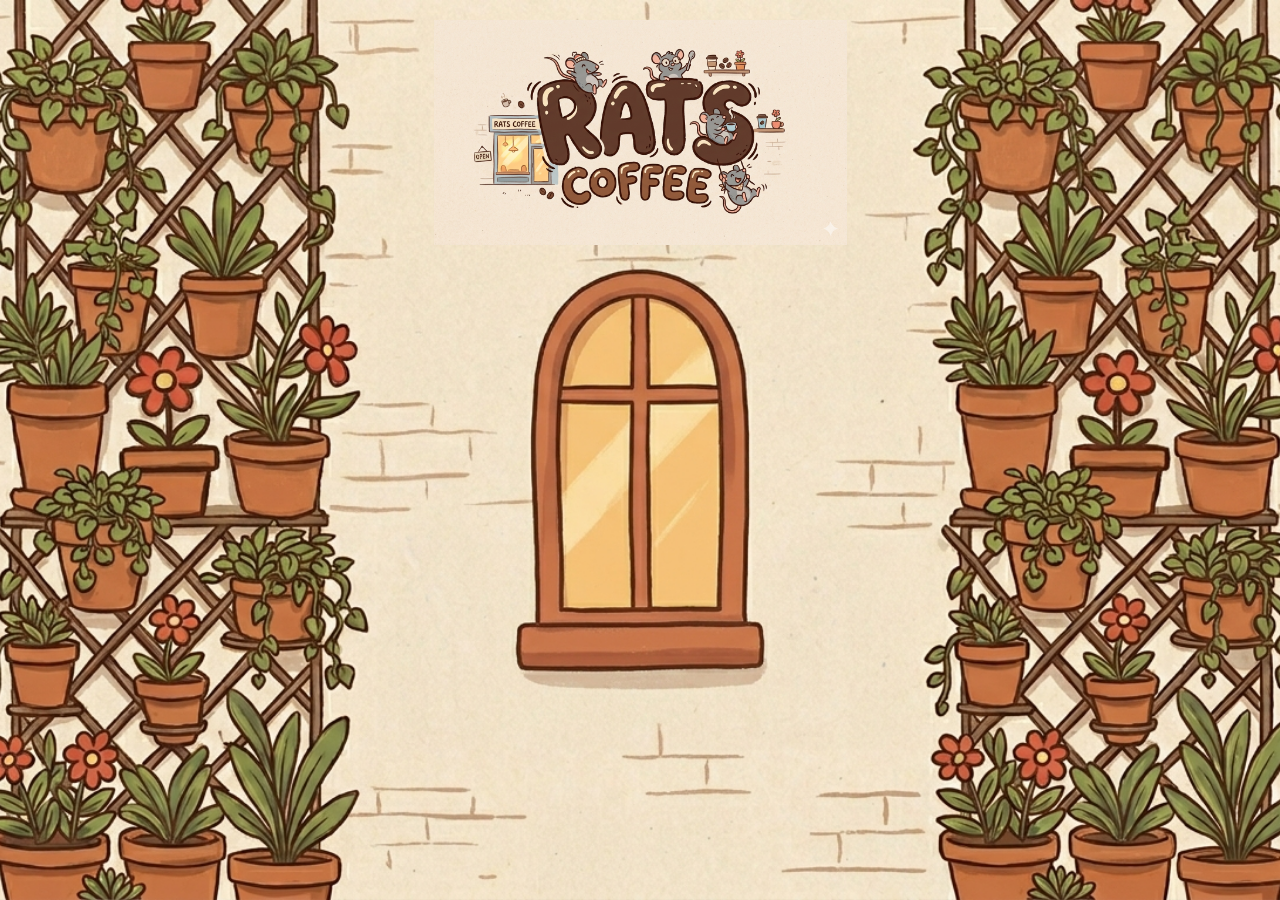
==== index.html @ dda8c889 "Add initial landing page with styles and images Add index.html and css/stylesheet.css plus image ass" ====
<!DOCTYPE html>
<html lang="en">
<head>
    <meta charset="UTF-8">
    <meta name="viewport" content="width=device-width, initial-scale=1.0">
    <title>evaluacion2</title>
    <link rel="stylesheet" href="./css/stylesheet.css">
</head>
<body>
    <div class="main_container">
        <div class="titulo_index"></div>
    </div>
</body>
</html>
---- css/stylesheet.css ----
body {
    background-image: url('../resources/fondo2.png');
    background-size: cover;   
    background-repeat: no-repeat;
    background-attachment: fixed; 
    background-position: center;  
    margin: 0;                  
}


.main_container {
    display: flex;
    justify-content: center; 
    align-items: center;   
    min-height: 100vh;        
}


.titulo_index {
    background-image: url('../resources/Gemini_Generated_Image_pjuzrwpjuzrwpjuz.png');
    background-size: contain;
    background-position: center;
    background-repeat: no-repeat;
    position: absolute;
    top: 20px;
    left: 50%;
    transform: translateX(-50%);
    /*si se usa porcentajes el translate x habla sobre el tamaño de la IMAGEN para que se centre bien
    porque el left 50% lo empuja desde la izquierda es como el word*/
    height: 25vh; 
    width: 40vw;
}
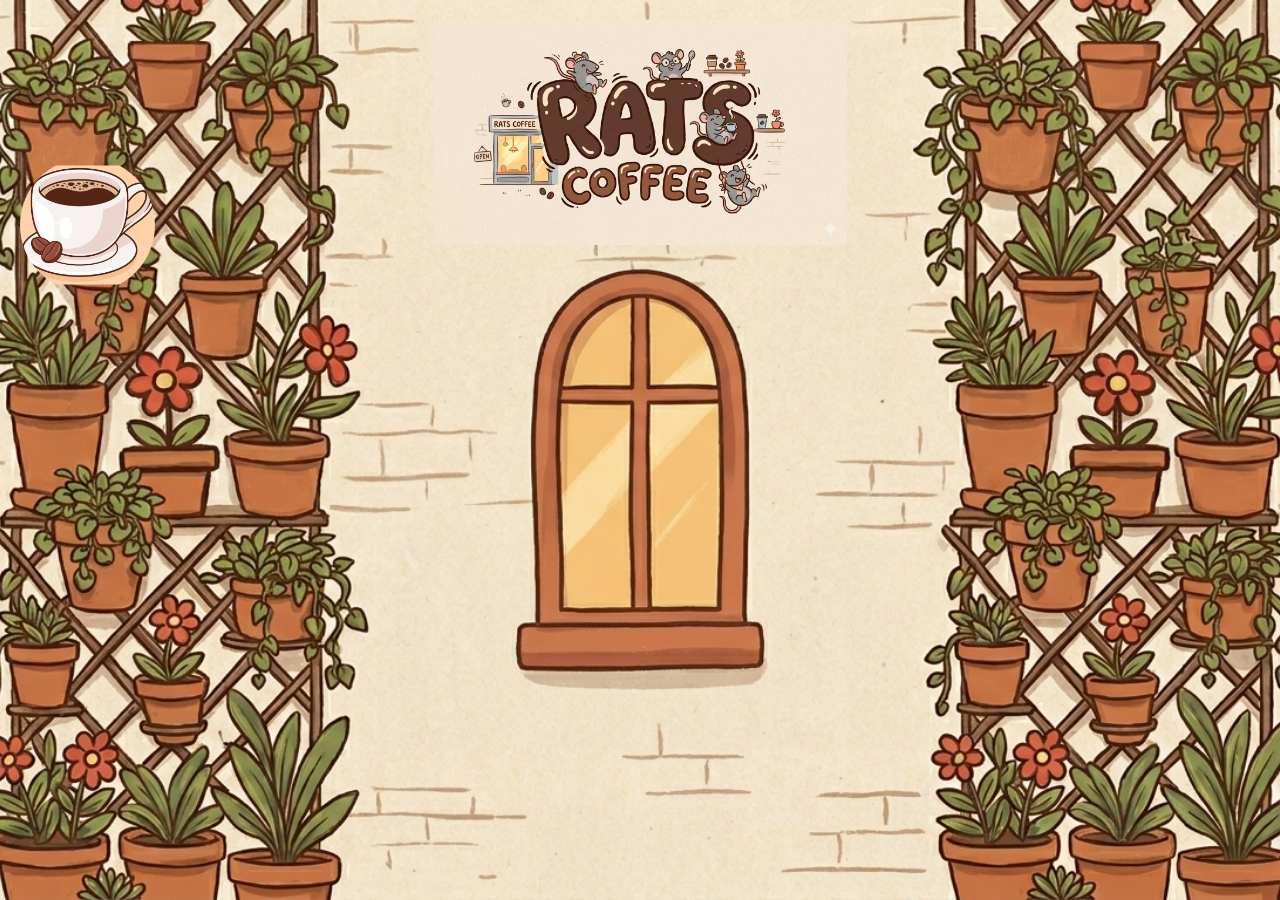
==== commit 83fdad2f: "Add cafe icon page and update layout Update layout and add a clickable cafe icon and page: reorganiz" ====
--- a/index.html
+++ b/index.html
@@ -7,8 +7,12 @@
     <link rel="stylesheet" href="./css/stylesheet.css">
 </head>
 <body>
-    <div class="main_container">
+    <!--titulo de la pagina principal-->
+    <div class="main_center_container">
         <div class="titulo_index"></div>
+        <a href="./pages/ver_cafes.html">
+            <div class="ver_tipos_de_cafe"></div>
+        </a>
     </div>
 </body>
 </html>
--- a/css/stylesheet.css
+++ b/css/stylesheet.css
@@ -1,33 +1,52 @@
-
 body {
     background-image: url('../resources/fondo2.png');
-    background-size: cover;   
+    background-size: cover;
     background-repeat: no-repeat;
-    background-attachment: fixed; 
-    background-position: center;  
-    margin: 0;                  
+    background-position: center;
+    background-attachment: fixed;
+    margin: 0;
+    min-height: 100vh;
+    position: relative;
 }
 
-
-.main_container {
-    display: flex;
-    justify-content: center; 
-    align-items: center;   
-    min-height: 100vh;        
-}
-
-
+/* titulo */
 .titulo_index {
     background-image: url('../resources/Gemini_Generated_Image_pjuzrwpjuzrwpjuz.png');
     background-size: contain;
     background-position: center;
     background-repeat: no-repeat;
+
     position: absolute;
     top: 20px;
     left: 50%;
     transform: translateX(-50%);
-    /*si se usa porcentajes el translate x habla sobre el tamaño de la IMAGEN para que se centre bien
-    porque el left 50% lo empuja desde la izquierda es como el word*/
-    height: 25vh; 
+
     width: 40vw;
+    height: 25vh;
 }
+
+/* cafe */
+.ver_tipos_de_cafe {
+    background-image: url('../resources/cafe.png');
+    background-size: contain;
+    background-position: center;
+    background-repeat: no-repeat;
+
+    position: absolute;
+    left: 20px;
+    top: 25%;
+    transform: translateY(-50%);
+    border-radius: 50%;
+
+    width: 15vh;
+    height: 15vh;
+    transition: all 0.3s ease;
+
+}
+
+.ver_tipos_de_cafe:hover{
+    border: 4px solid rgba(255, 255, 255, 0.25);
+    transform: translateY(-50%) scale(1.05);
+    cursor: pointer;
+    
+}
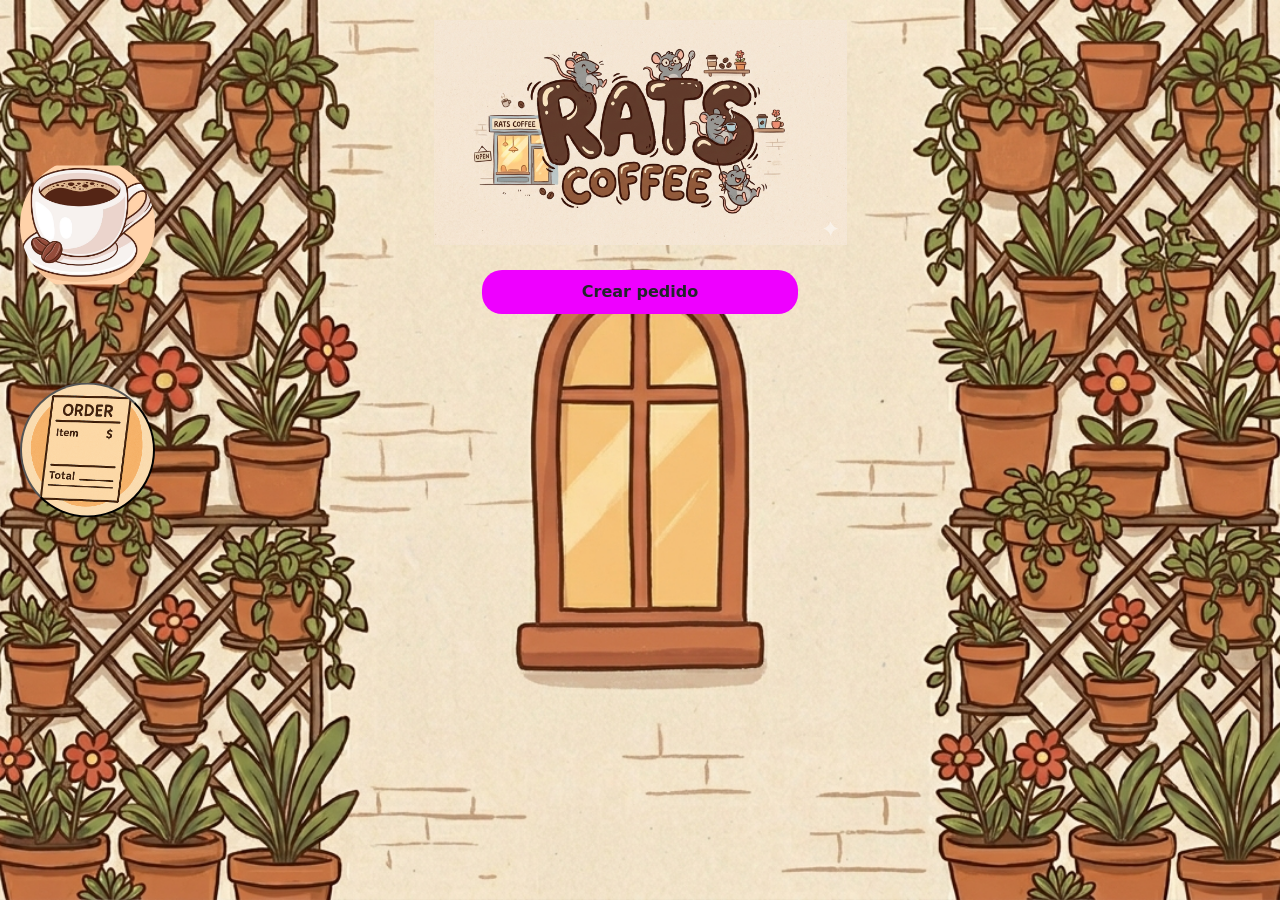
==== commit 0b57fabf: "Add order page, cart, carousel, and assets Introduce ordering and gallery features: add pages/hacer_" ====
--- a/index.html
+++ b/index.html
@@ -4,15 +4,30 @@
     <meta charset="UTF-8">
     <meta name="viewport" content="width=device-width, initial-scale=1.0">
     <title>evaluacion2</title>
+    <link href="https://cdn.jsdelivr.net/npm/bootstrap@5.3.8/dist/css/bootstrap.min.css" rel="stylesheet" integrity="sha384-sRIl4kxILFvY47J16cr9ZwB07vP4J8+LH7qKQnuqkuIAvNWLzeN8tE5YBujZqJLB" crossorigin="anonymous">
     <link rel="stylesheet" href="./css/stylesheet.css">
 </head>
 <body>
     <!--titulo de la pagina principal-->
     <div class="main_center_container">
         <div class="titulo_index"></div>
-        <a href="./pages/ver_cafes.html">
-            <div class="ver_tipos_de_cafe"></div>
-        </a>
+        <!-- imagen del cafe -->
+        <div class="bloque-cafe"></div>
+            <a href="./pages/ver_cafes.html">
+                <div class="ver_tipos_de_cafe"></div>
+            </a>
+            <a href="./pages/hacer_pedido.html">
+                <button class="btn-crear"></button>
+            </a>
     </div>
+
+
+    <!-- navegación del cafe: VER SI AGREGAR INFO: QUIENES SOMOS, PRODUCTOS, ETC -->
+    <div class="nav-cafe">
+        <ul class="nav-lista">
+        <li>Crear pedido</li>
+        </ul>
+    </div>
+
 </body>
 </html>
--- a/css/stylesheet.css
+++ b/css/stylesheet.css
@@ -41,12 +41,79 @@
     width: 15vh;
     height: 15vh;
     transition: all 0.3s ease;
-
 }
 
 .ver_tipos_de_cafe:hover{
     border: 4px solid rgba(255, 255, 255, 0.25);
     transform: translateY(-50%) scale(1.05);
     cursor: pointer;
-    
 }
+
+/* crear pedido */
+.btn-crear {
+    background-image: url('../resources/iconoPedido.png');
+    background-color: #E6DCC8;
+    background-size: contain;
+    background-position: center;
+    background-repeat: no-repeat;
+    position: absolute;
+    left: 20px;
+    top: 50%;
+    transform: translateY(-50%);
+    border-radius: 50%;
+
+    width: 15vh;
+    height: 15vh;
+    transition: all 0.3s ease;
+}
+
+/* crear pedido: animacion boton */
+.btn-crear:hover {
+    border: 4px solid rgba(255, 255, 255, 0.25);
+    transform: translateY(-50%) scale(1.05);
+    cursor: pointer;
+}
+
+/*Fondo del navegador del carrusel-ver si eliminar o dejar*/
+.nav-cafe {
+    position: absolute;
+    top: 30vh; /* debajo del logo */
+    left: 50%;
+    transform: translateX(-50%);
+    width: 80%;
+
+}
+
+
+/*VER SI DEJAR LISTA O SACARLA*/
+.nav-lista{
+    list-style: none;
+    display: flex;
+    justify-content: space-around;
+    margin: 0;
+    padding: 0;
+}
+
+/*Disposicion y como se ven las opciones en el menu superior*/
+.nav-lista li{
+    font-weight: bold;
+    cursor: pointer;
+    padding: 10px 100px;
+    border: 10px springgreen;
+    border-radius: 20px;
+    transition: 0.5s ease;
+    background-color: rgb(238, 0, 255);
+}
+
+.nav-lista li a {
+    color: rgb(0, 0, 0);
+    text-decoration: none;
+    display: block;
+}
+
+/*Efecto hover para las opciones del menu superior al posicionar el cursor*/
+.nav-lista li:hover {
+    background: rgb(0, 208, 255);
+    color: rgb(0, 0, 0);
+    border-radius: 10px;
+}
